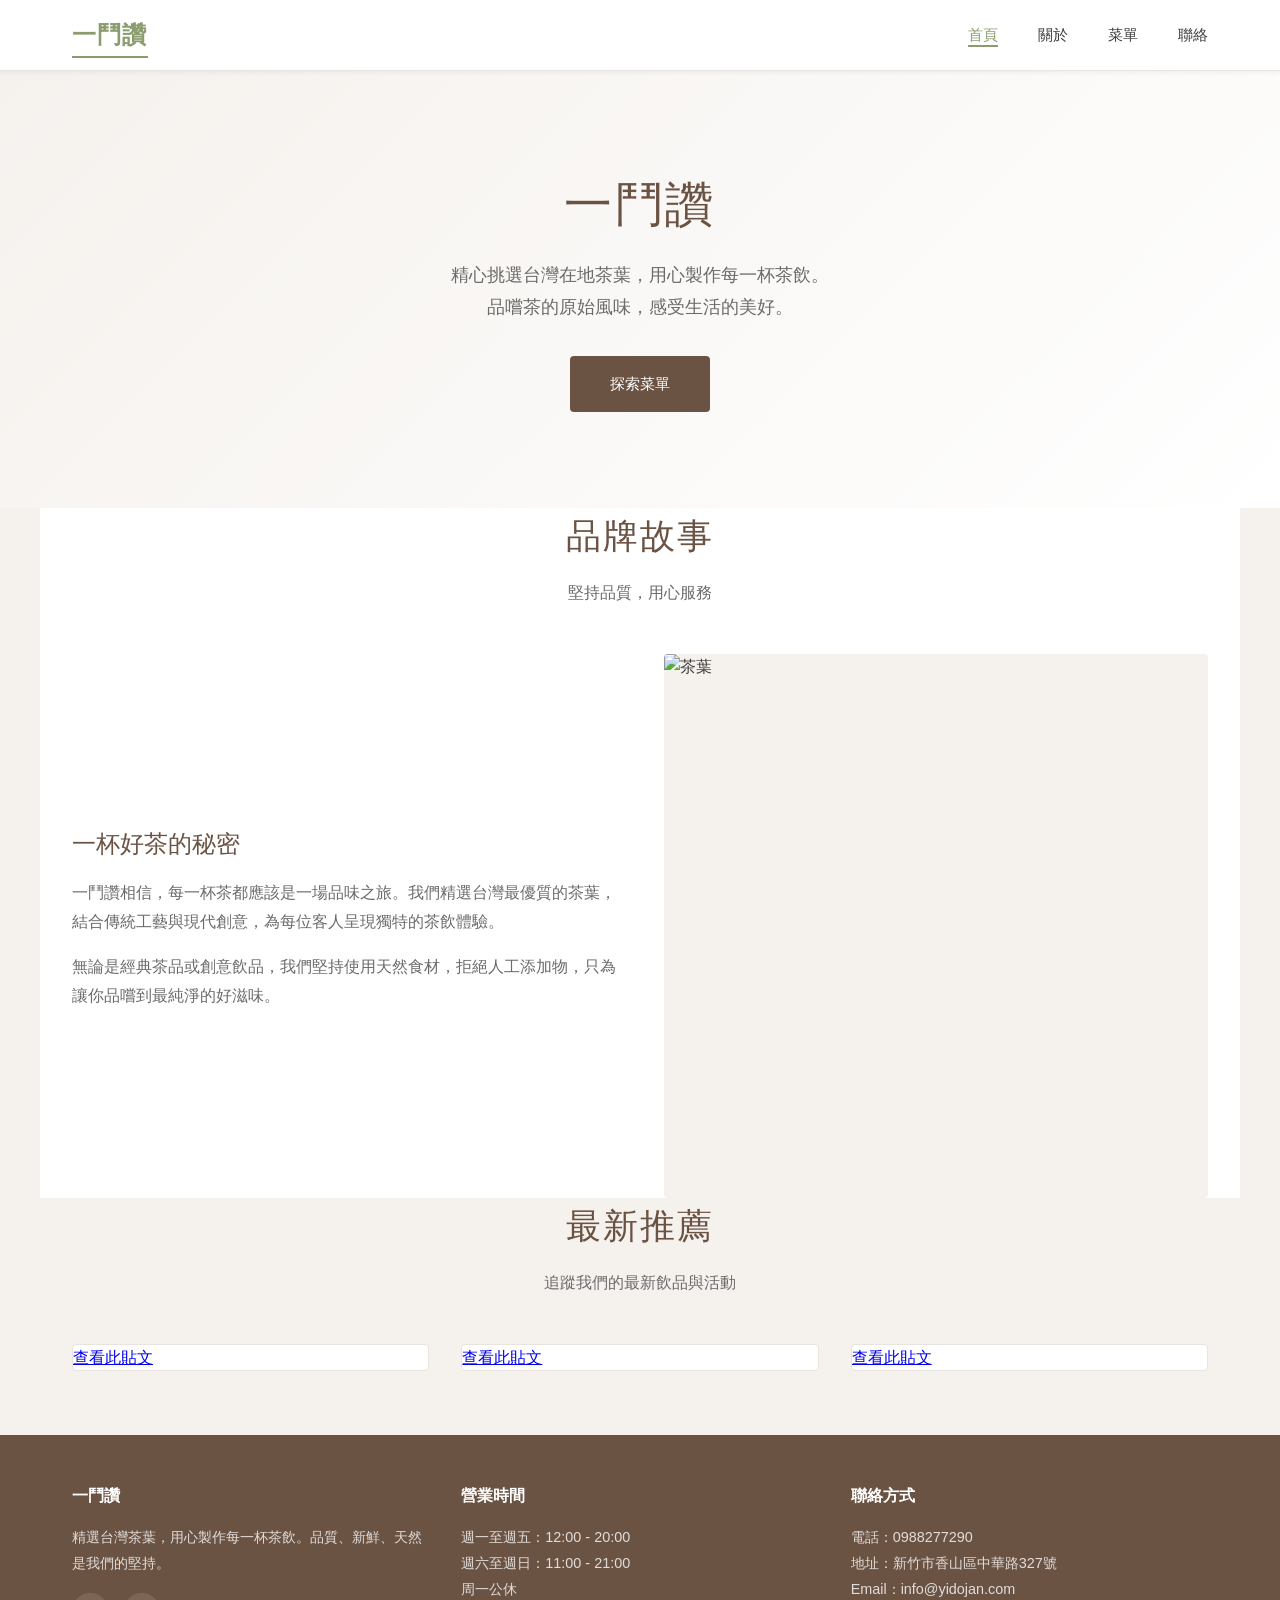
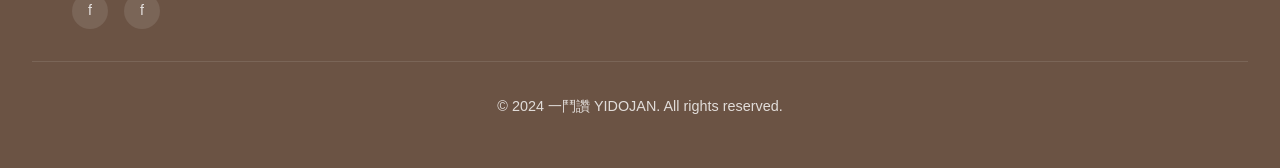
==== index.html @ 0161e1a7 "Add files via upload" ====
<!DOCTYPE html>
<html lang="zh-TW">
<head>
  <meta charset="UTF-8">
  <meta name="viewport" content="width=device-width, initial-scale=1.0">
  <title>一鬥讚 YIDOJAN - 台灣茶飲</title>
  <link rel="stylesheet" href="style.css">
</head>
<body>
  <!-- NAVIGATION -->
  <nav>
    <div class="container">
      <a href="index.html" class="logo">一鬥讚</a>
      <ul>
        <li><a href="index.html" class="active">首頁</a></li>
        <li><a href="about.html">關於</a></li>
        <li><a href="menu.html">菜單</a></li>
        <li><a href="contact.html">聯絡</a></li>
      </ul>
    </div>
  </nav>

  <!-- HERO -->
  <div class="hero">
    <div class="hero-content">
      <h1>一鬥讚</h1>
      <p>精心挑選台灣在地茶葉，用心製作每一杯茶飲。<br>品嚐茶的原始風味，感受生活的美好。</p>
      <a href="menu.html" class="hero-cta">探索菜單</a>
    </div>
  </div>

  <!-- ABOUT PREVIEW -->
  <section class="container">
    <h2>品牌故事</h2>
    <p class="subtitle">堅持品質，用心服務</p>
    <div class="two-column">
      <div class="two-column-text">
        <h3>一杯好茶的秘密</h3>
        <p>一鬥讚相信，每一杯茶都應該是一場品味之旅。我們精選台灣最優質的茶葉，結合傳統工藝與現代創意，為每位客人呈現獨特的茶飲體驗。</p>
        <p>無論是經典茶品或創意飲品，我們堅持使用天然食材，拒絕人工添加物，只為讓你品嚐到最純淨的好滋味。</p>
      </div>
      <div class="two-column-image">
        <img src="https://images.unsplash.com/photo-1597318132305-1e7a38ea5b99?w=500&h=500&fit=crop" alt="茶葉">
      </div>
    </div>
  </section>

  <!-- LATEST POSTS -->
  <section class="container">
    <h2>最新推薦</h2>
    <p class="subtitle">追蹤我們的最新飲品與活動</p>
    <div class="instagram-embed-container">
      <!-- 西瓜飲品 -->
      <div class="instagram-post">
        <blockquote class="instagram-media" data-instgrm-permalink="https://www.instagram.com/p/C4xrdJHJsFD/?utm_source=ig_embed&utm_campaign=loading" data-instgrm-version="14">
          <a href="https://www.instagram.com/p/C4xrdJHJsFD/?utm_source=ig_embed&utm_campaign=loading">查看此貼文</a>
        </blockquote>
      </div>

      <!-- 草本茶 -->
      <div class="instagram-post">
        <blockquote class="instagram-media" data-instgrm-permalink="https://www.instagram.com/p/C9lqtt8JGk5/?utm_source=ig_embed&utm_campaign=loading" data-instgrm-version="14">
          <a href="https://www.instagram.com/p/C9lqtt8JGk5/?utm_source=ig_embed&utm_campaign=loading">查看此貼文</a>
        </blockquote>
      </div>

      <!-- 綠茶 -->
      <div class="instagram-post">
        <blockquote class="instagram-media" data-instgrm-permalink="https://www.instagram.com/p/DRdf8H4ATqw/?utm_source=ig_embed&utm_campaign=loading" data-instgrm-version="14">
          <a href="https://www.instagram.com/p/DRdf8H4ATqw/?utm_source=ig_embed&utm_campaign=loading">查看此貼文</a>
        </blockquote>
      </div>
    </div>
  </section>

  <!-- FOOTER -->
  <footer>
    <div class="container">
      <div>
        <h4>一鬥讚</h4>
        <p>精選台灣茶葉，用心製作每一杯茶飲。品質、新鮮、天然是我們的堅持。</p>
        <div class="social-icons">
          <a href="https://www.instagram.com/yidojan/" target="_blank" title="Instagram">f</a>
          <a href="#" title="Facebook">f</a>
        </div>
      </div>
      <div>
        <h4>營業時間</h4>
        <p>週一至週五：12:00 - 20:00<br>週六至週日：11:00 - 21:00<br>周一公休</p>
      </div>
      <div>
        <h4>聯絡方式</h4>
        <p>電話：0988277290<br>地址：新竹市香山區中華路327號<br>Email：info@yidojan.com</p>
      </div>
    </div>
    <div class="footer-bottom">
      <p>&copy; 2024 一鬥讚 YIDOJAN. All rights reserved.</p>
    </div>
  </footer>

  <script src="https://www.instagram.com/embed.js"></script>
  <script src="script.js"></script>
</body>
</html>
---- style.css ----
/* YI DOU ZAN - Multi-page Website Style */

:root {
  --primary-brown: #6B5344;
  --secondary-brown: #8B7355;
  --accent-green: #8B9D6F;
  --light-cream: #F5F1ED;
  --white: #FFFFFF;
  --text-dark: #3D3D3D;
  --text-light: #6B6B6B;
  --border-light: #E8E4DF;
}

* {
  margin: 0;
  padding: 0;
  box-sizing: border-box;
}

html {
  scroll-behavior: smooth;
}

body {
  font-family: 'Segoe UI', 'PingFang SC', 'Hiragino Sans GB', sans-serif;
  background-color: var(--light-cream);
  color: var(--text-dark);
  line-height: 1.6;
}

/* NAVIGATION */
nav {
  background-color: var(--white);
  border-bottom: 1px solid var(--border-light);
  position: sticky;
  top: 0;
  z-index: 100;
  box-shadow: 0 2px 4px rgba(0, 0, 0, 0.05);
}

nav .container {
  display: flex;
  justify-content: space-between;
  align-items: center;
  padding: 1rem 2rem;
  max-width: 1200px;
  margin: 0 auto;
}

nav .logo {
  font-size: 1.5rem;
  font-weight: 600;
  color: var(--primary-brown);
  text-decoration: none;
  letter-spacing: 0.05em;
}

nav ul {
  display: flex;
  list-style: none;
  gap: 2.5rem;
}

nav a {
  text-decoration: none;
  color: var(--text-dark);
  font-size: 0.95rem;
  font-weight: 500;
  position: relative;
  transition: color 0.3s ease;
}

nav a::after {
  content: '';
  position: absolute;
  width: 0;
  height: 2px;
  bottom: -4px;
  left: 0;
  background-color: var(--accent-green);
  transition: width 0.3s ease;
}

nav a:hover {
  color: var(--accent-green);
}

nav a:hover::after {
  width: 100%;
}

nav a.active {
  color: var(--accent-green);
}

nav a.active::after {
  width: 100%;
}

/* CONTAINER */
.container {
  max-width: 1200px;
  margin: 0 auto;
  padding: 0 2rem;
}

/* HERO SECTION */
.hero {
  background: linear-gradient(135deg, #F5F1ED 0%, #FFFFFF 100%);
  padding: 6rem 2rem;
  text-align: center;
}

.hero-content h1 {
  font-size: 3rem;
  color: var(--primary-brown);
  margin-bottom: 1rem;
  font-weight: 300;
  letter-spacing: 0.05em;
}

.hero-content p {
  font-size: 1.1rem;
  color: var(--text-light);
  max-width: 600px;
  margin: 0 auto 2rem;
  line-height: 1.8;
}

.hero-cta {
  display: inline-block;
  background-color: var(--primary-brown);
  color: white;
  padding: 1rem 2.5rem;
  text-decoration: none;
  border-radius: 4px;
  font-size: 0.95rem;
  transition: background-color 0.3s ease;
}

.hero-cta:hover {
  background-color: var(--secondary-brown);
}

/* SECTION STYLES */
section {
  padding: 4rem 2rem;
  background-color: var(--white);
  margin-bottom: 2rem;
}

section:nth-child(even) {
  background-color: var(--light-cream);
}

section h2 {
  font-size: 2.2rem;
  color: var(--primary-brown);
  margin-bottom: 1rem;
  font-weight: 300;
  text-align: center;
  letter-spacing: 0.05em;
}

section .subtitle {
  text-align: center;
  color: var(--text-light);
  font-size: 1rem;
  margin-bottom: 3rem;
}

/* TWO COLUMN LAYOUT */
.two-column {
  display: grid;
  grid-template-columns: 1fr 1fr;
  gap: 3rem;
  align-items: center;
}

.two-column-text h3 {
  font-size: 1.5rem;
  color: var(--primary-brown);
  margin-bottom: 1rem;
  font-weight: 400;
}

.two-column-text p {
  color: var(--text-light);
  line-height: 1.8;
  margin-bottom: 1rem;
}

.two-column-image {
  background-color: var(--light-cream);
  border-radius: 4px;
  overflow: hidden;
  aspect-ratio: 1;
}

.two-column-image img {
  width: 100%;
  height: 100%;
  object-fit: cover;
}

/* GALLERY GRID */
.gallery-grid {
  display: grid;
  grid-template-columns: repeat(auto-fit, minmax(250px, 1fr));
  gap: 2rem;
  margin-top: 2rem;
}

.gallery-item {
  background-color: var(--white);
  border: 1px solid var(--border-light);
  border-radius: 4px;
  overflow: hidden;
  transition: transform 0.3s ease, box-shadow 0.3s ease;
}

.gallery-item:hover {
  transform: translateY(-4px);
  box-shadow: 0 8px 16px rgba(0, 0, 0, 0.1);
}

.gallery-item-image {
  width: 100%;
  aspect-ratio: 1;
  background-color: var(--light-cream);
  overflow: hidden;
}

.gallery-item-image img {
  width: 100%;
  height: 100%;
  object-fit: cover;
}

.gallery-item-content {
  padding: 1.5rem;
}

.gallery-item-content h3 {
  font-size: 1.1rem;
  color: var(--primary-brown);
  margin-bottom: 0.5rem;
  font-weight: 500;
}

.gallery-item-content p {
  font-size: 0.9rem;
  color: var(--text-light);
}

/* INSTAGRAM EMBED */
.instagram-embed-container {
  display: grid;
  grid-template-columns: repeat(auto-fit, minmax(300px, 1fr));
  gap: 2rem;
  margin-top: 2rem;
}

.instagram-post {
  background-color: var(--white);
  border: 1px solid var(--border-light);
  border-radius: 4px;
  overflow: hidden;
  display: flex;
  flex-direction: column;
}

.instagram-post iframe {
  width: 100%;
  flex-grow: 1;
  border: none;
}

/* PRODUCT CARD */
.product-card {
  background-color: var(--white);
  border: 1px solid var(--border-light);
  border-radius: 4px;
  padding: 2rem;
  text-align: center;
  transition: all 0.3s ease;
}

.product-card:hover {
  box-shadow: 0 4px 12px rgba(0, 0, 0, 0.08);
  transform: translateY(-2px);
}

.product-card h3 {
  font-size: 1.2rem;
  color: var(--primary-brown);
  margin-bottom: 0.5rem;
  font-weight: 500;
}

.product-card .price {
  font-size: 1.3rem;
  color: var(--accent-green);
  font-weight: 600;
  margin: 1rem 0;
}

.product-card p {
  color: var(--text-light);
  font-size: 0.9rem;
  line-height: 1.6;
}

/* PROCESS TIMELINE */
.process-grid {
  display: grid;
  grid-template-columns: repeat(auto-fit, minmax(200px, 1fr));
  gap: 2rem;
  margin-top: 2rem;
}

.process-step {
  text-align: center;
}

.process-step .step-number {
  display: inline-block;
  width: 50px;
  height: 50px;
  background-color: var(--accent-green);
  color: white;
  border-radius: 50%;
  display: flex;
  align-items: center;
  justify-content: center;
  font-size: 1.5rem;
  font-weight: 600;
  margin-bottom: 1rem;
}

.process-step h4 {
  color: var(--primary-brown);
  font-size: 1rem;
  margin-bottom: 0.5rem;
}

.process-step p {
  color: var(--text-light);
  font-size: 0.85rem;
}

/* FOOTER */
footer {
  background-color: var(--primary-brown);
  color: var(--white);
  padding: 3rem 2rem;
  margin-top: 4rem;
}

footer .container {
  display: grid;
  grid-template-columns: repeat(auto-fit, minmax(250px, 1fr));
  gap: 2rem;
}

footer h4 {
  font-size: 1rem;
  margin-bottom: 1rem;
  font-weight: 600;
}

footer p, footer a {
  color: rgba(255, 255, 255, 0.8);
  font-size: 0.9rem;
  line-height: 1.8;
  text-decoration: none;
}

footer a:hover {
  color: var(--accent-green);
}

.social-icons {
  display: flex;
  gap: 1rem;
  margin-top: 1rem;
}

.social-icons a {
  display: inline-block;
  width: 36px;
  height: 36px;
  background-color: rgba(255, 255, 255, 0.1);
  border-radius: 50%;
  display: flex;
  align-items: center;
  justify-content: center;
  transition: background-color 0.3s ease;
}

.social-icons a:hover {
  background-color: var(--accent-green);
}

footer .footer-bottom {
  text-align: center;
  margin-top: 2rem;
  padding-top: 2rem;
  border-top: 1px solid rgba(255, 255, 255, 0.1);
  font-size: 0.85rem;
  color: rgba(255, 255, 255, 0.6);
}

/* RESPONSIVE DESIGN */
@media (max-width: 768px) {
  nav ul {
    gap: 1rem;
  }

  nav a {
    font-size: 0.85rem;
  }

  .hero-content h1 {
    font-size: 2rem;
  }

  section h2 {
    font-size: 1.8rem;
  }

  .two-column {
    grid-template-columns: 1fr;
  }

  .gallery-grid {
    grid-template-columns: repeat(auto-fit, minmax(150px, 1fr));
  }

  .instagram-embed-container {
    grid-template-columns: 1fr;
  }
}

@media (max-width: 480px) {
  nav .container {
    padding: 1rem;
  }

  nav ul {
    flex-direction: column;
    gap: 0.5rem;
  }

  .hero-content h1 {
    font-size: 1.5rem;
  }

  section {
    padding: 2rem 1rem;
  }

  .container {
    padding: 0 1rem;
  }
}
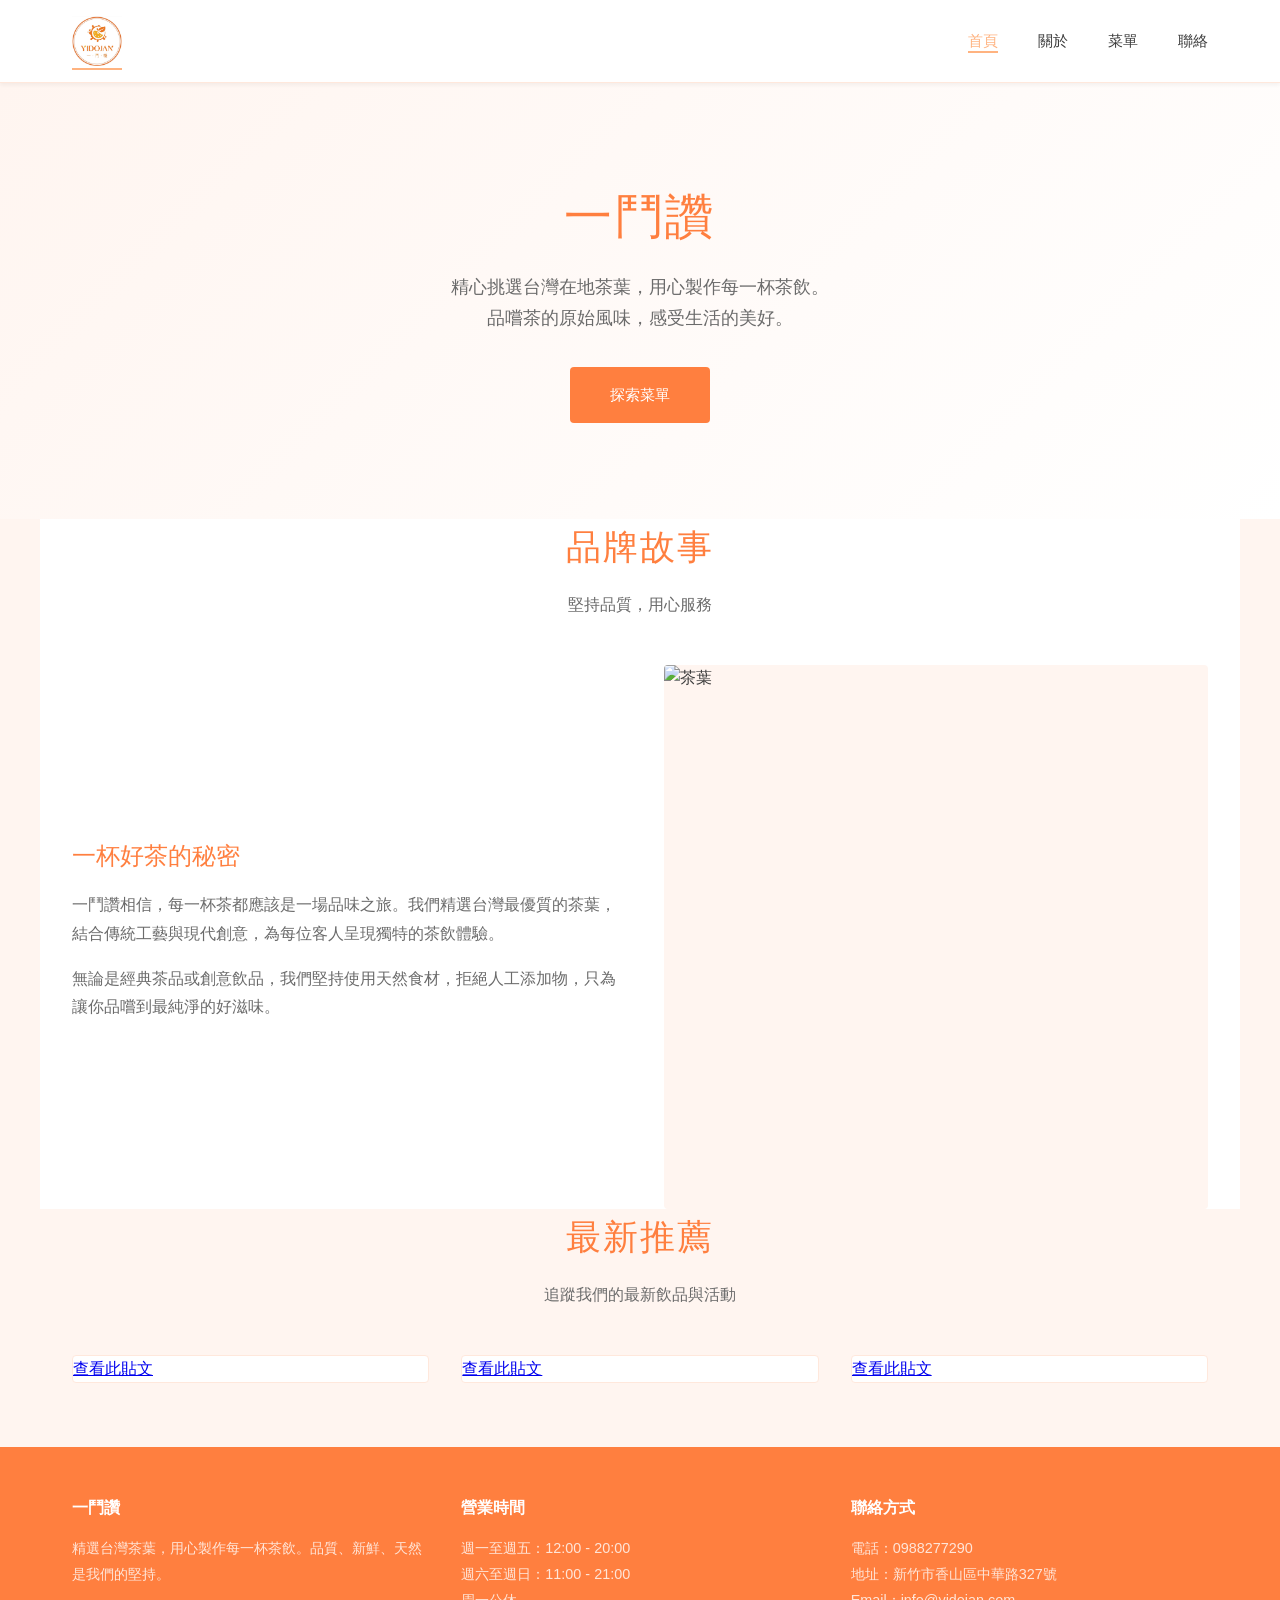
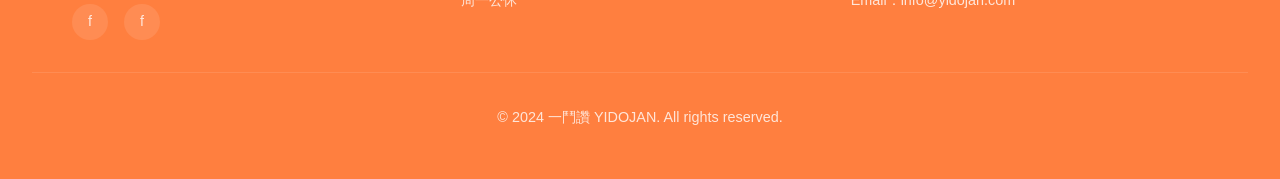
==== commit d260080b: "Add files via upload" ====
--- a/index.html
+++ b/index.html
@@ -10,7 +10,9 @@
   <!-- NAVIGATION -->
   <nav>
     <div class="container">
-      <a href="index.html" class="logo">一鬥讚</a>
+      <a href="index.html" class="logo-link">
+        <img src="logo.png" alt="YIDOJAN Logo" class="logo-img">
+      </a>
       <ul>
         <li><a href="index.html" class="active">首頁</a></li>
         <li><a href="about.html">關於</a></li>
--- a/style.css
+++ b/style.css
@@ -1,14 +1,14 @@
 /* YI DOU ZAN - Multi-page Website Style */
 
 :root {
-  --primary-brown: #6B5344;
-  --secondary-brown: #8B7355;
-  --accent-green: #8B9D6F;
-  --light-cream: #F5F1ED;
+  --primary-orange: #FF7F3F;
+  --secondary-orange: #FF9966;
+  --accent-orange: #FFB380;
+  --light-bg: #FFF5F0;
   --white: #FFFFFF;
   --text-dark: #3D3D3D;
   --text-light: #6B6B6B;
-  --border-light: #E8E4DF;
+  --border-light: #FFE8DC;
 }
 
 * {
@@ -23,7 +23,7 @@
 
 body {
   font-family: 'Segoe UI', 'PingFang SC', 'Hiragino Sans GB', sans-serif;
-  background-color: var(--light-cream);
+  background-color: var(--light-bg);
   color: var(--text-dark);
   line-height: 1.6;
 }
@@ -47,12 +47,21 @@
   margin: 0 auto;
 }
 
-nav .logo {
-  font-size: 1.5rem;
-  font-weight: 600;
-  color: var(--primary-brown);
+nav .logo-link {
+  display: flex;
+  align-items: center;
   text-decoration: none;
-  letter-spacing: 0.05em;
+  transition: transform 0.3s ease;
+}
+
+nav .logo-link:hover {
+  transform: scale(1.05);
+}
+
+nav .logo-img {
+  height: 50px;
+  width: auto;
+  max-width: 120px;
 }
 
 nav ul {
@@ -77,12 +86,12 @@
   height: 2px;
   bottom: -4px;
   left: 0;
-  background-color: var(--accent-green);
+  background-color: var(--accent-orange);
   transition: width 0.3s ease;
 }
 
 nav a:hover {
-  color: var(--accent-green);
+  color: var(--accent-orange);
 }
 
 nav a:hover::after {
@@ -90,7 +99,7 @@
 }
 
 nav a.active {
-  color: var(--accent-green);
+  color: var(--accent-orange);
 }
 
 nav a.active::after {
@@ -106,14 +115,14 @@
 
 /* HERO SECTION */
 .hero {
-  background: linear-gradient(135deg, #F5F1ED 0%, #FFFFFF 100%);
+  background: linear-gradient(135deg, #FFF5F0 0%, #FFFFFF 100%);
   padding: 6rem 2rem;
   text-align: center;
 }
 
 .hero-content h1 {
   font-size: 3rem;
-  color: var(--primary-brown);
+  color: var(--primary-orange);
   margin-bottom: 1rem;
   font-weight: 300;
   letter-spacing: 0.05em;
@@ -129,7 +138,7 @@
 
 .hero-cta {
   display: inline-block;
-  background-color: var(--primary-brown);
+  background-color: var(--primary-orange);
   color: white;
   padding: 1rem 2.5rem;
   text-decoration: none;
@@ -139,7 +148,7 @@
 }
 
 .hero-cta:hover {
-  background-color: var(--secondary-brown);
+  background-color: var(--secondary-orange);
 }
 
 /* SECTION STYLES */
@@ -150,12 +159,12 @@
 }
 
 section:nth-child(even) {
-  background-color: var(--light-cream);
+  background-color: var(--light-bg);
 }
 
 section h2 {
   font-size: 2.2rem;
-  color: var(--primary-brown);
+  color: var(--primary-orange);
   margin-bottom: 1rem;
   font-weight: 300;
   text-align: center;
@@ -179,7 +188,7 @@
 
 .two-column-text h3 {
   font-size: 1.5rem;
-  color: var(--primary-brown);
+  color: var(--primary-orange);
   margin-bottom: 1rem;
   font-weight: 400;
 }
@@ -191,7 +200,7 @@
 }
 
 .two-column-image {
-  background-color: var(--light-cream);
+  background-color: var(--light-bg);
   border-radius: 4px;
   overflow: hidden;
   aspect-ratio: 1;
@@ -227,7 +236,7 @@
 .gallery-item-image {
   width: 100%;
   aspect-ratio: 1;
-  background-color: var(--light-cream);
+  background-color: var(--light-bg);
   overflow: hidden;
 }
 
@@ -243,7 +252,7 @@
 
 .gallery-item-content h3 {
   font-size: 1.1rem;
-  color: var(--primary-brown);
+  color: var(--primary-orange);
   margin-bottom: 0.5rem;
   font-weight: 500;
 }
@@ -293,14 +302,14 @@
 
 .product-card h3 {
   font-size: 1.2rem;
-  color: var(--primary-brown);
+  color: var(--primary-orange);
   margin-bottom: 0.5rem;
   font-weight: 500;
 }
 
 .product-card .price {
   font-size: 1.3rem;
-  color: var(--accent-green);
+  color: var(--accent-orange);
   font-weight: 600;
   margin: 1rem 0;
 }
@@ -327,7 +336,7 @@
   display: inline-block;
   width: 50px;
   height: 50px;
-  background-color: var(--accent-green);
+  background-color: var(--accent-orange);
   color: white;
   border-radius: 50%;
   display: flex;
@@ -339,7 +348,7 @@
 }
 
 .process-step h4 {
-  color: var(--primary-brown);
+  color: var(--primary-orange);
   font-size: 1rem;
   margin-bottom: 0.5rem;
 }
@@ -351,7 +360,7 @@
 
 /* FOOTER */
 footer {
-  background-color: var(--primary-brown);
+  background-color: var(--primary-orange);
   color: var(--white);
   padding: 3rem 2rem;
   margin-top: 4rem;
@@ -377,7 +386,7 @@
 }
 
 footer a:hover {
-  color: var(--accent-green);
+  color: var(--accent-orange);
 }
 
 .social-icons {
@@ -399,7 +408,7 @@
 }
 
 .social-icons a:hover {
-  background-color: var(--accent-green);
+  background-color: var(--accent-orange);
 }
 
 footer .footer-bottom {
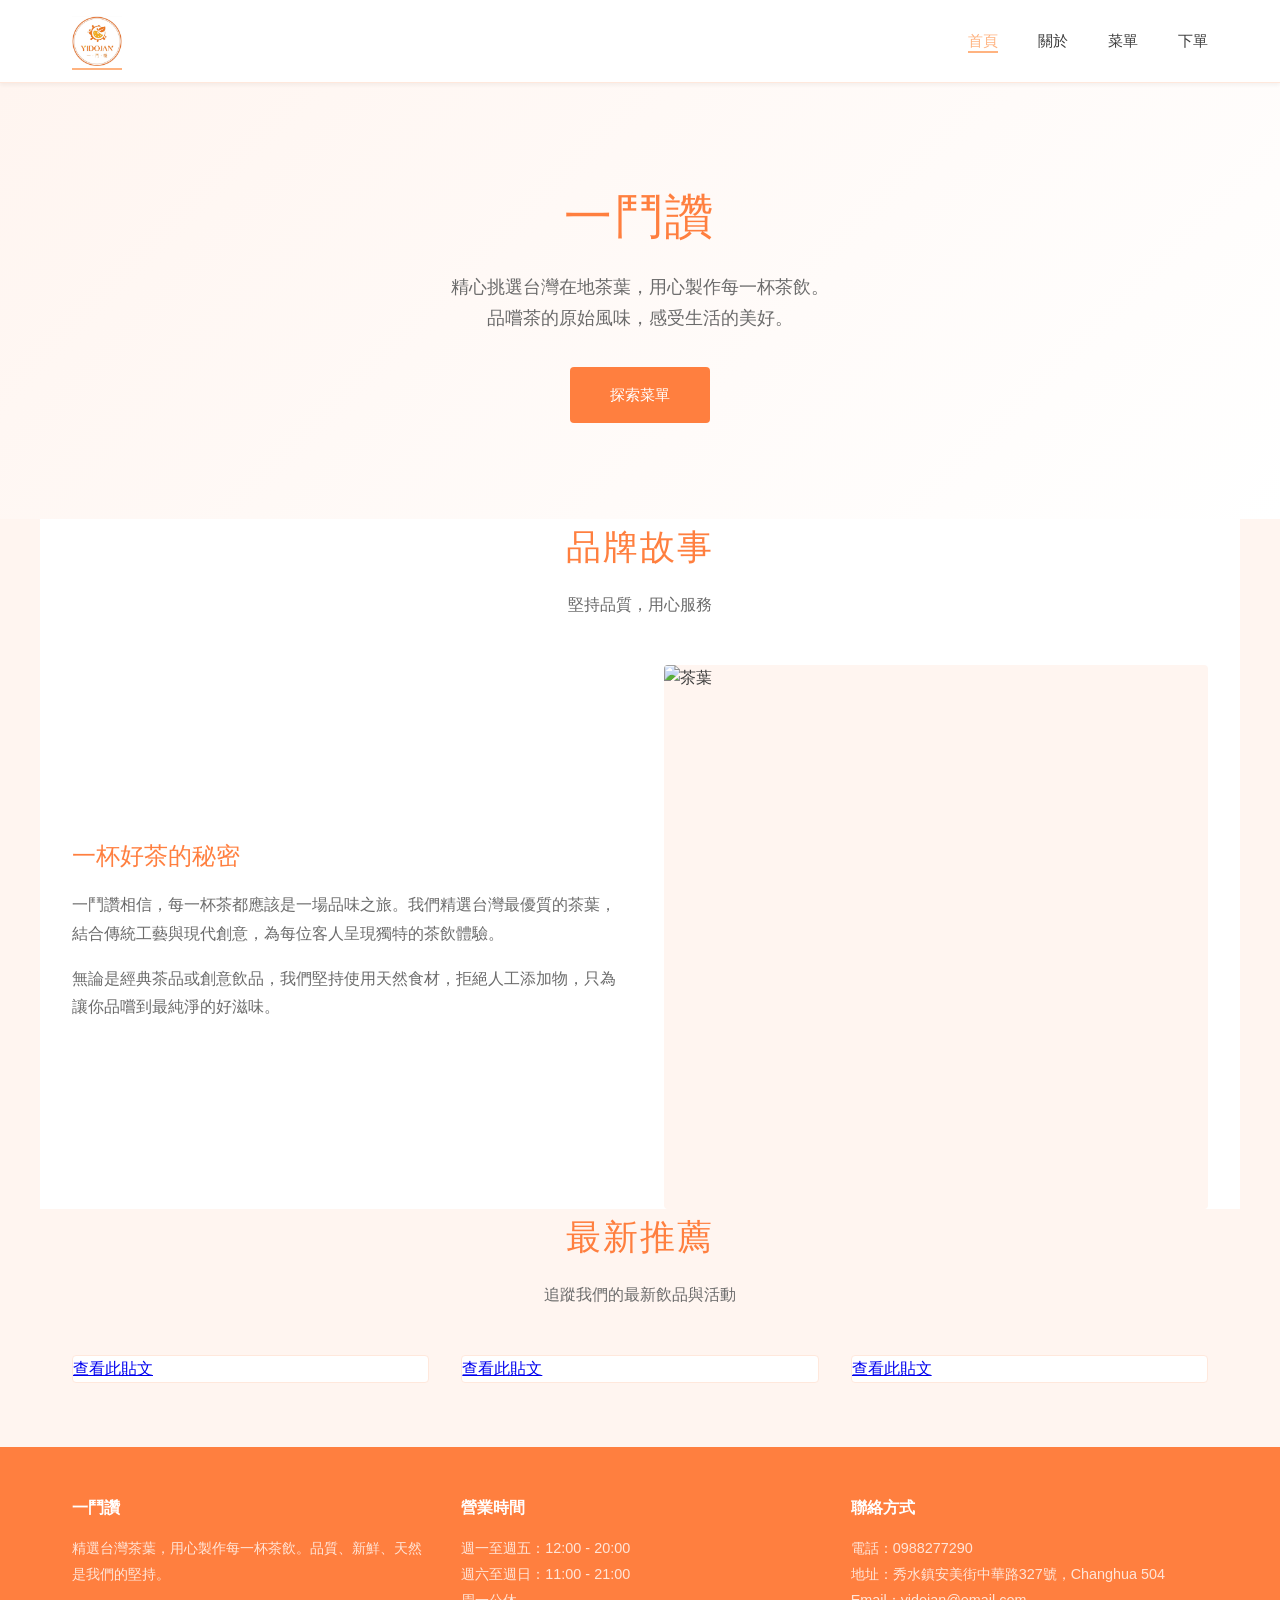
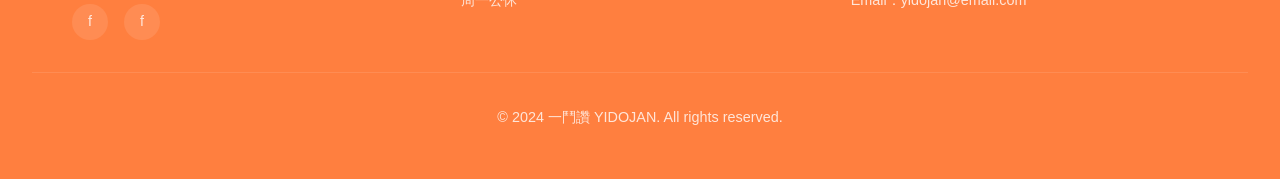
==== commit 25833bc6: "Add files via upload" ====
--- a/index.html
+++ b/index.html
@@ -17,7 +17,7 @@
         <li><a href="index.html" class="active">首頁</a></li>
         <li><a href="about.html">關於</a></li>
         <li><a href="menu.html">菜單</a></li>
-        <li><a href="contact.html">聯絡</a></li>
+        <li><a href="order.html">下單</a></li>
       </ul>
     </div>
   </nav>
@@ -92,7 +92,7 @@
       </div>
       <div>
         <h4>聯絡方式</h4>
-        <p>電話：0988277290<br>地址：新竹市香山區中華路327號<br>Email：info@yidojan.com</p>
+        <p>電話：0988277290<br>地址：秀水鎮安美街中華路327號，Changhua 504<br>Email：yidojan@email.com</p>
       </div>
     </div>
     <div class="footer-bottom">
